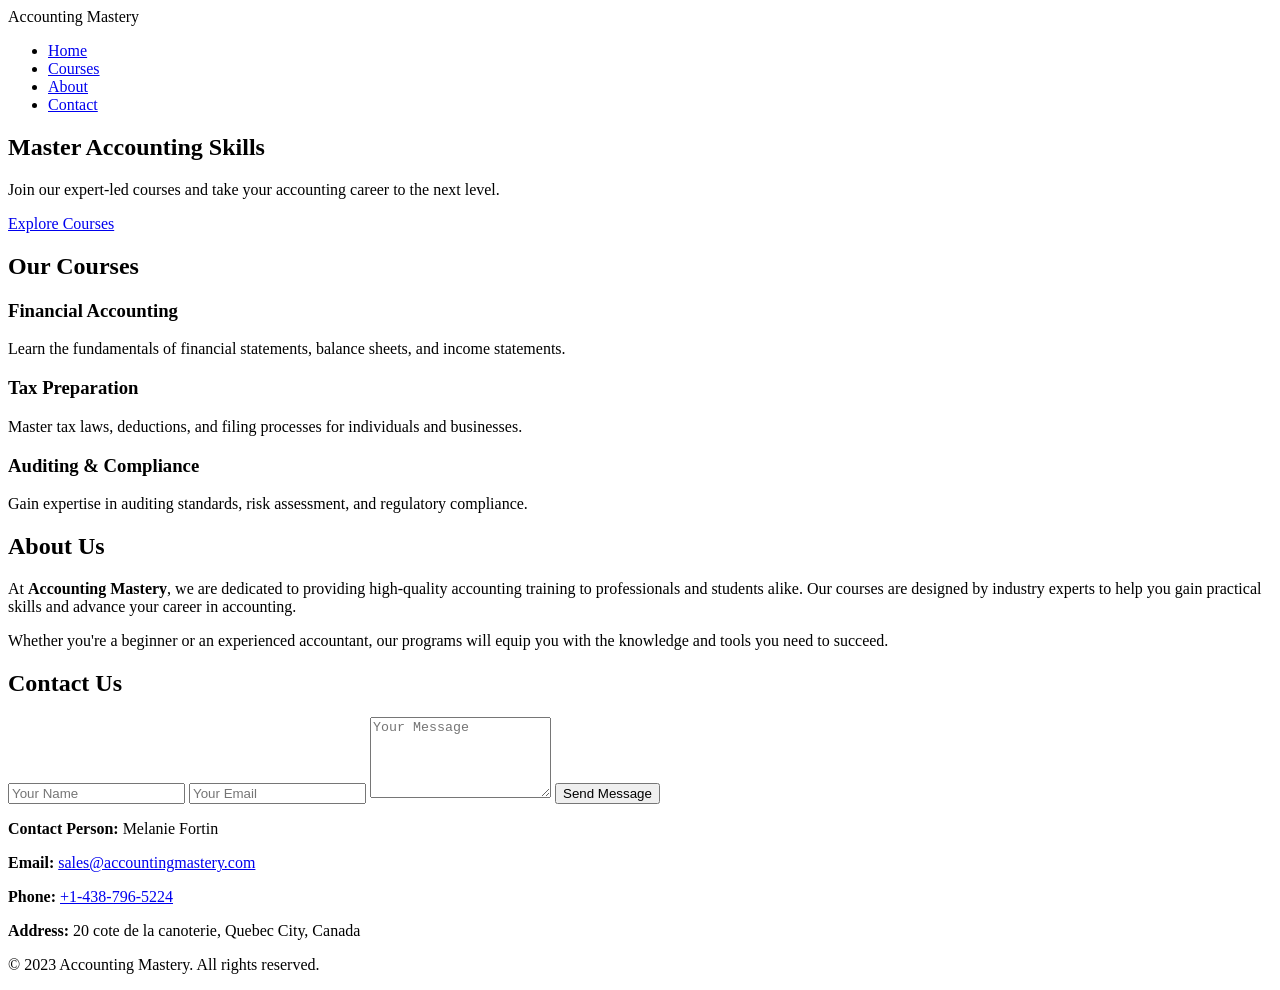
==== index.html @ 9d13c5c3 "Add files via upload" ====
<!DOCTYPE html>
<html lang="en">
<head>
    <meta charset="UTF-8">
    <meta name="viewport" content="width=device-width, initial-scale=1.0">
    <title>Accounting Mastery</title>
    <link rel="stylesheet" href="styles.css">
</head>
<body>
    <!-- Navigation Bar -->
    <nav class="navbar">
        <div class="logo">Accounting Mastery</div>
        <ul class="nav-links">
            <li><a href="#home">Home</a></li>
            <li><a href="#features">Courses</a></li>
            <li><a href="#about">About</a></li>
            <li><a href="#contact">Contact</a></li>
        </ul>
        <div class="menu-toggle" id="mobile-menu">
            <span class="bar"></span>
            <span class="bar"></span>
            <span class="bar"></span>
        </div>
    </nav>

    <!-- Hero Section -->
    <section class="hero" id="home">
        <div class="hero-content">
            <h1>Master Accounting Skills</h1>
            <p>Join our expert-led courses and take your accounting career to the next level.</p>
            <a href="#features" class="cta-button">Explore Courses</a>
        </div>
    </section>

    <!-- Features Section -->
    <section class="features" id="features">
        <h2>Our Courses</h2>
        <div class="feature-container">
            <div class="feature-item">
                <h3>Financial Accounting</h3>
                <p>Learn the fundamentals of financial statements, balance sheets, and income statements.</p>
            </div>
            <div class="feature-item">
                <h3>Tax Preparation</h3>
                <p>Master tax laws, deductions, and filing processes for individuals and businesses.</p>
            </div>
            <div class="feature-item">
                <h3>Auditing & Compliance</h3>
                <p>Gain expertise in auditing standards, risk assessment, and regulatory compliance.</p>
            </div>
        </div>
    </section>

    <!-- About Us Section -->
    <section class="about" id="about">
        <h2>About Us</h2>
        <div class="about-content">
            <p>
                At <strong>Accounting Mastery</strong>, we are dedicated to providing high-quality accounting training to professionals and students alike. 
                Our courses are designed by industry experts to help you gain practical skills and advance your career in accounting.
            </p>
            <p>
                Whether you're a beginner or an experienced accountant, our programs will equip you with the knowledge and tools you need to succeed.
            </p>
        </div>
    </section>

    <!-- Contact Us Section -->
    <section class="contact" id="contact">
        <h2>Contact Us</h2>
        <div class="contact-container">
            <form class="contact-form">
                <input type="text" placeholder="Your Name" required>
                <input type="email" placeholder="Your Email" required>
                <textarea placeholder="Your Message" rows="5" required></textarea>
                <button type="submit" class="cta-button">Send Message</button>
            </form>
            <div class="contact-info">
                <p><strong>Contact Person:</strong> Melanie Fortin</p>
                <p><strong>Email:</strong> <a href="mailto:sales@accountingmastery.com">sales@accountingmastery.com</a></p>
                <p><strong>Phone:</strong> <a href="tel:+14387965224">+1-438-796-5224</a></p>
                <p><strong>Address:</strong> 20 cote de la canoterie, Quebec  City, Canada</p>
            </div>
        </div>
    </section>

    <!-- Footer -->
    <footer class="footer">
        <p>&copy; 2023 Accounting Mastery. All rights reserved.</p>
    </footer>

    <script src="script.js"></script>
</body>
</html>
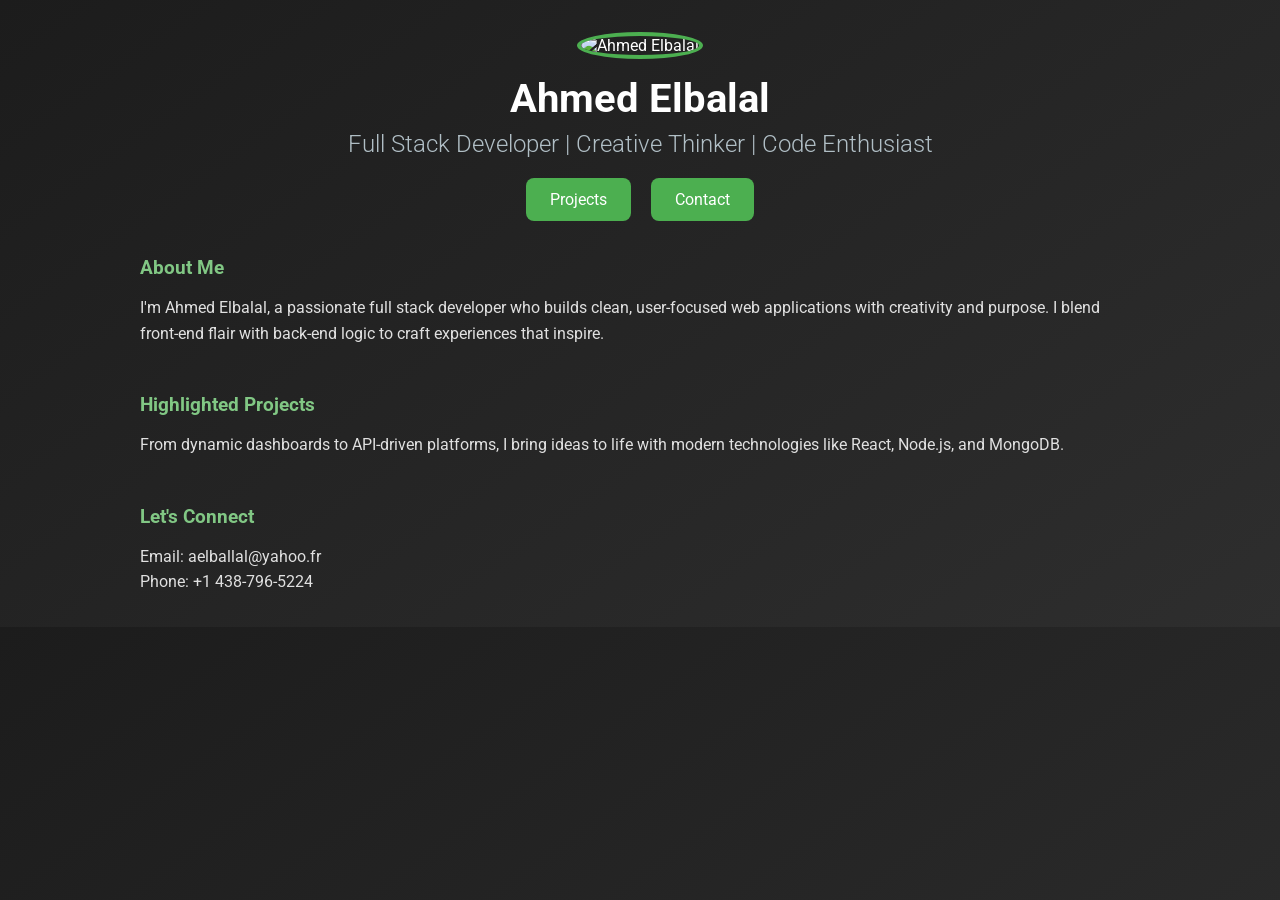
==== commit cc970302: "Add files via upload" ====
--- a/index.html
+++ b/index.html
@@ -1,94 +1,114 @@
 <!DOCTYPE html>
 <html lang="en">
 <head>
-    <meta charset="UTF-8">
-    <meta name="viewport" content="width=device-width, initial-scale=1.0">
-    <title>Accounting Mastery</title>
-    <link rel="stylesheet" href="styles.css">
+  <meta charset="UTF-8" />
+  <meta name="viewport" content="width=device-width, initial-scale=1.0" />
+  <title>Ahmed Elbalal - Full Stack Developer</title>
+  <link href="https://fonts.googleapis.com/css2?family=Roboto:wght@300;500;700&display=swap" rel="stylesheet">
+  <style>
+    * {
+      margin: 0;
+      padding: 0;
+      box-sizing: border-box;
+      font-family: 'Roboto', sans-serif;
+    }
+
+    body {
+      background: linear-gradient(145deg, #1c1c1c, #2e2e2e);
+      color: #ffffff;
+      padding: 2rem;
+    }
+
+    .container {
+      max-width: 1000px;
+      margin: auto;
+      text-align: center;
+    }
+
+    .profile-pic {
+      width: 180px;
+      height: 180px;
+      border-radius: 50%;
+      object-fit: cover;
+      border: 4px solid #4caf50;
+      margin-bottom: 1rem;
+    }
+
+    h1 {
+      font-size: 2.5rem;
+      margin-bottom: 0.5rem;
+    }
+
+    h2 {
+      font-weight: 300;
+      color: #b0bec5;
+      margin-bottom: 1.5rem;
+    }
+
+    .buttons {
+      margin-top: 2rem;
+    }
+
+    .buttons a {
+      text-decoration: none;
+      color: white;
+      background: #4caf50;
+      padding: 0.75rem 1.5rem;
+      border-radius: 8px;
+      margin: 0 0.5rem;
+      transition: background 0.3s ease;
+    }
+
+    .buttons a:hover {
+      background: #43a047;
+    }
+
+    .section {
+      margin-top: 3rem;
+      text-align: left;
+    }
+
+    .section h3 {
+      color: #81c784;
+      margin-bottom: 1rem;
+    }
+
+    .section p {
+      color: #e0e0e0;
+      line-height: 1.6;
+    }
+  </style>
 </head>
 <body>
-    <!-- Navigation Bar -->
-    <nav class="navbar">
-        <div class="logo">Accounting Mastery</div>
-        <ul class="nav-links">
-            <li><a href="#home">Home</a></li>
-            <li><a href="#features">Courses</a></li>
-            <li><a href="#about">About</a></li>
-            <li><a href="#contact">Contact</a></li>
-        </ul>
-        <div class="menu-toggle" id="mobile-menu">
-            <span class="bar"></span>
-            <span class="bar"></span>
-            <span class="bar"></span>
-        </div>
-    </nav>
+  <div class="container">
+    <img src="./Images/IMG-20220920-WA0049.jpg" alt="Ahmed Elbalal" class="profile-pic" />
+    <h1>Ahmed Elbalal</h1>
+    <h2>Full Stack Developer | Creative Thinker | Code Enthusiast</h2>
 
-    <!-- Hero Section -->
-    <section class="hero" id="home">
-        <div class="hero-content">
-            <h1>Master Accounting Skills</h1>
-            <p>Join our expert-led courses and take your accounting career to the next level.</p>
-            <a href="#features" class="cta-button">Explore Courses</a>
-        </div>
-    </section>
+    <div class="buttons">
+      <a href="#projects">Projects</a>
+      <a href="#contact">Contact</a>
+    </div>
 
-    <!-- Features Section -->
-    <section class="features" id="features">
-        <h2>Our Courses</h2>
-        <div class="feature-container">
-            <div class="feature-item">
-                <h3>Financial Accounting</h3>
-                <p>Learn the fundamentals of financial statements, balance sheets, and income statements.</p>
-            </div>
-            <div class="feature-item">
-                <h3>Tax Preparation</h3>
-                <p>Master tax laws, deductions, and filing processes for individuals and businesses.</p>
-            </div>
-            <div class="feature-item">
-                <h3>Auditing & Compliance</h3>
-                <p>Gain expertise in auditing standards, risk assessment, and regulatory compliance.</p>
-            </div>
-        </div>
-    </section>
+    <div class="section" id="about">
+      <h3>About Me</h3>
+      <p>
+        I'm Ahmed Elbalal, a passionate full stack developer who builds clean, user-focused web applications with creativity and purpose.
+        I blend front-end flair with back-end logic to craft experiences that inspire.
+      </p>
+    </div>
 
-    <!-- About Us Section -->
-    <section class="about" id="about">
-        <h2>About Us</h2>
-        <div class="about-content">
-            <p>
-                At <strong>Accounting Mastery</strong>, we are dedicated to providing high-quality accounting training to professionals and students alike. 
-                Our courses are designed by industry experts to help you gain practical skills and advance your career in accounting.
-            </p>
-            <p>
-                Whether you're a beginner or an experienced accountant, our programs will equip you with the knowledge and tools you need to succeed.
-            </p>
-        </div>
-    </section>
+    <div class="section" id="projects">
+      <h3>Highlighted Projects</h3>
+      <p>
+        From dynamic dashboards to API-driven platforms, I bring ideas to life with modern technologies like React, Node.js, and MongoDB.
+      </p>
+    </div>
 
-    <!-- Contact Us Section -->
-    <section class="contact" id="contact">
-        <h2>Contact Us</h2>
-        <div class="contact-container">
-            <form class="contact-form">
-                <input type="text" placeholder="Your Name" required>
-                <input type="email" placeholder="Your Email" required>
-                <textarea placeholder="Your Message" rows="5" required></textarea>
-                <button type="submit" class="cta-button">Send Message</button>
-            </form>
-            <div class="contact-info">
-                <p><strong>Contact Person:</strong> Melanie Fortin</p>
-                <p><strong>Email:</strong> <a href="mailto:sales@accountingmastery.com">sales@accountingmastery.com</a></p>
-                <p><strong>Phone:</strong> <a href="tel:+14387965224">+1-438-796-5224</a></p>
-                <p><strong>Address:</strong> 20 cote de la canoterie, Quebec  City, Canada</p>
-            </div>
-        </div>
-    </section>
-
-    <!-- Footer -->
-    <footer class="footer">
-        <p>&copy; 2023 Accounting Mastery. All rights reserved.</p>
-    </footer>
-
-    <script src="script.js"></script>
+    <div class="section" id="contact">
+      <h3>Let's Connect</h3>
+      <p>Email: aelballal@yahoo.fr<br>Phone: +1 438-796-5224</p>
+    </div>
+  </div>
 </body>
-</html>+</html>
